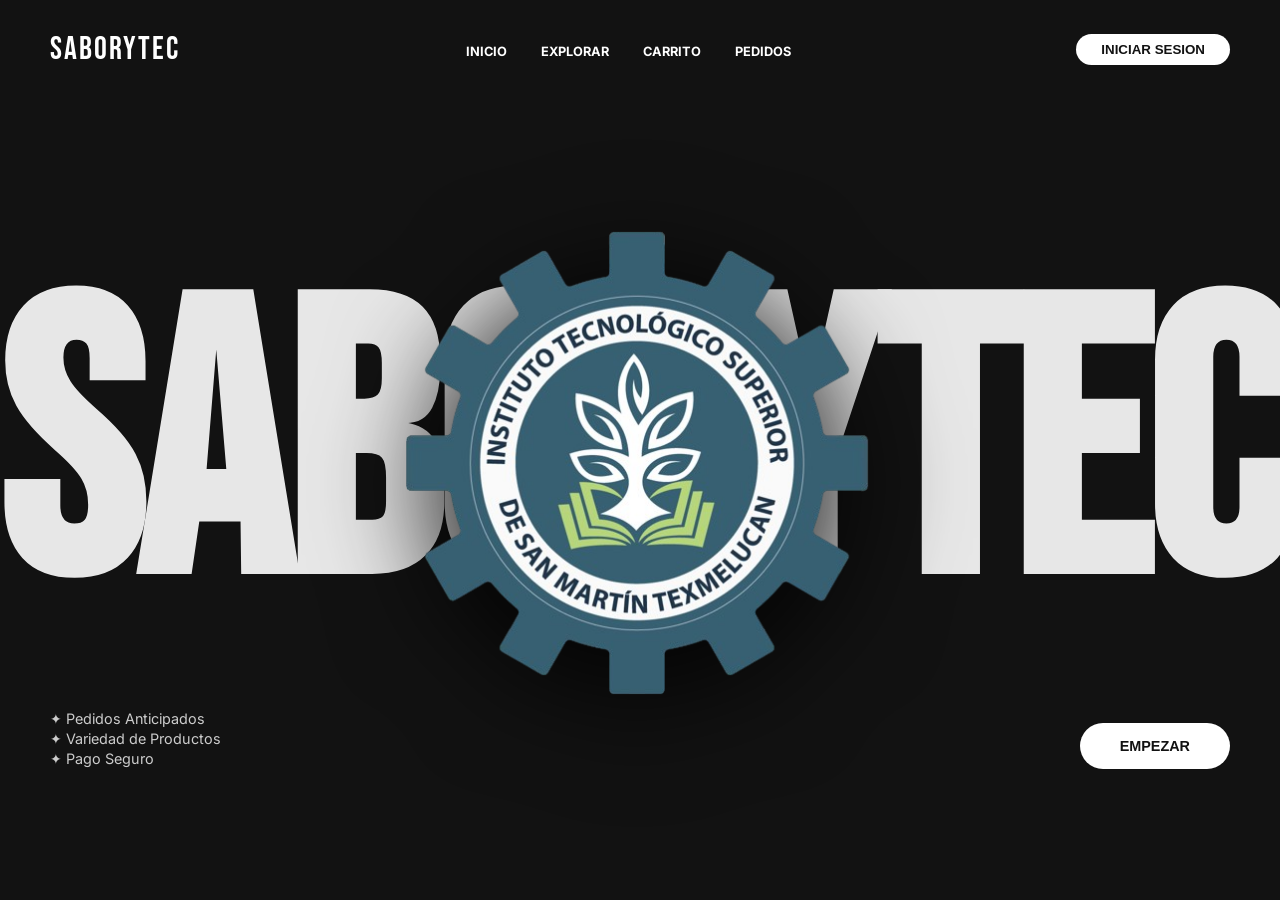
==== index.html @ 766bae6b "Usuarios y Horarios funcionando correctamente" ====
<!DOCTYPE html>
<html lang="es">
<head>
    <meta charset="UTF-8">
    <meta name="viewport" content="width=device-width, initial-scale=1.0">
    <title>Saborytec | Bienvenida</title>
    <link rel="stylesheet" href="../css/index.css">
    <link href="https://fonts.googleapis.com/css2?family=Bebas+Neue&family=Inter:wght@300;400&display=swap" rel="stylesheet">
</head>
<body>

    <header class="navbar">
        <div class="logo">SABORYTEC</div>
        <nav class="nav-links">
            <a href="#">INICIO</a>
            <a href="#">EXPLORAR</a>
            <a href="#">CARRITO</a>
            <a href="#">PEDIDOS</a>
        </nav>
        <button class="cart-btn" onclick="window.location.href='../views/login.html'">INICIAR SESION</button>
    </header>

    <main class="hero">
        <div class="text-container">
            <h1 class="bg-title">SABORYTEC</h1>
        </div>

        <div class="product-wrapper">
            <img src="../assets/img/Logo_ITSSMT.png" alt="LOGO" class="coffee-cup">
        </div>

        <div class="hero-bottom">
            <p class="description">
                ✦ Pedidos Anticipados
                <br>
                ✦ Variedad de Productos
                <br>
                ✦ Pago Seguro
                
                
            </p>
            <button class="order-btn" onclick="window.location.href='../views/login.html'">EMPEZAR</button>
        </div>
    </main>

</body>
</html>
---- css/index.css ----
:root {
    --primary: #ffffff;
    --bg-dark: #121212;
    --text-muted: #888;
}

* {
    margin: 0;
    padding: 0;
    box-sizing: border-box;
}

body {
    background-color: var(--bg-dark);
    font-family: 'Inter', sans-serif;
    color: white;
    overflow: hidden;
    height: 100vh;
}

/* HEADER */
.navbar {
    display: flex;
    justify-content: space-between;
    align-items: center;
    padding: 30px 50px;
    z-index: 100;

}

.logo {
    font-family: 'Bebas Neue', cursive;
    font-size: 2rem;
    color: var(--primary);
    letter-spacing: 2px;
}

.nav-links a {
    color: var(--primary);
    text-decoration: none;
    font-size: 0.8rem;
    font-weight: 700;
    margin: 0 15px;
}

.cart-btn {
    background: var(--primary);
    border: none;
    color: var(--bg-dark);
    padding: 8px 25px;
    border-radius: 20px;
    font-weight: 800;
    cursor: pointer;
}
/*FIN HEADER*/

/* Sección Hero */
.hero {
    position: relative;
    height: 80vh;
    display: flex;
    justify-content: center;
    align-items: center;
}

/* Texto de fondo masivo */
.bg-title {
    font-family: 'Bebas Neue', cursive;
    font-size: 30vw; 
    color: var(--primary);
    line-height: 0.8;
    letter-spacing: -5px;
    pointer-events: none;
    opacity: 0.9;
}

/* Wrapper del Producto */
.product-wrapper {
    position: absolute;
    width: 100%;
    height: 100%;
    display: flex;
    justify-content: center;
    align-items: center;
    z-index: 10;
    pointer-events: none; 
}

.coffee-cup {
    width: 50vw; 
    max-width: 500px;
    transform: rotate(0deg) translateY(0);  
    filter: drop-shadow(0 20px 50px rgba(0,0,0,0.8));
    animation: slideFromTop 1.5s cubic-bezier(0.16, 1, 0.3, 1) forwards;
    border-radius: 100px; 
}

.floating-rock {
    position: absolute;
    width: 120px;
    top: 30%;
    left: 45%;
    filter: brightness(0.5);
    animation: float 4s infinite ease-in-out;
}

/* Etiqueta "NEW" Estilo Sello */
.new-tag {
    position: absolute;
    top: 20%;
    right: 20%;
    width: 120px;
    height: 120px;
}

.new-tag span {
    position: absolute;
    top: 50%;
    left: 50%;
    transform: translate(-50%, -50%);
    font-weight: 900;
    font-size: 1.2rem;
    color: var(--primary);
}

/* Animaciones */
@keyframes slideFromTop {
    from {
        transform: translateY(-150px) rotate(0deg); 
        opacity: 0;
    }
    to {
        transform: translateY(0) rotate(0deg); 
        opacity: 1;
    }
}

/* Bottom UI */
.hero-bottom {
    position: absolute;
    bottom: 50px;
    width: 100%;
    padding: 0 50px;
    display: flex;
    justify-content: space-between;
    align-items: flex-end;
}

.description {
    font-size: 0.9rem;
    line-height: 1.4;
    color: #ccc;
    max-width: 400px;
}

.order-btn {
    background: var(--primary);
    color: var(--bg-dark);
    border: none;
    padding: 15px 40px;
    border-radius: 30px;
    font-weight: 800;
    font-size: 0.9rem;
    cursor: pointer;
    transition: 0.3s;
}

.order-btn:hover {
    transform: scale(1.05);
    background: white;
}
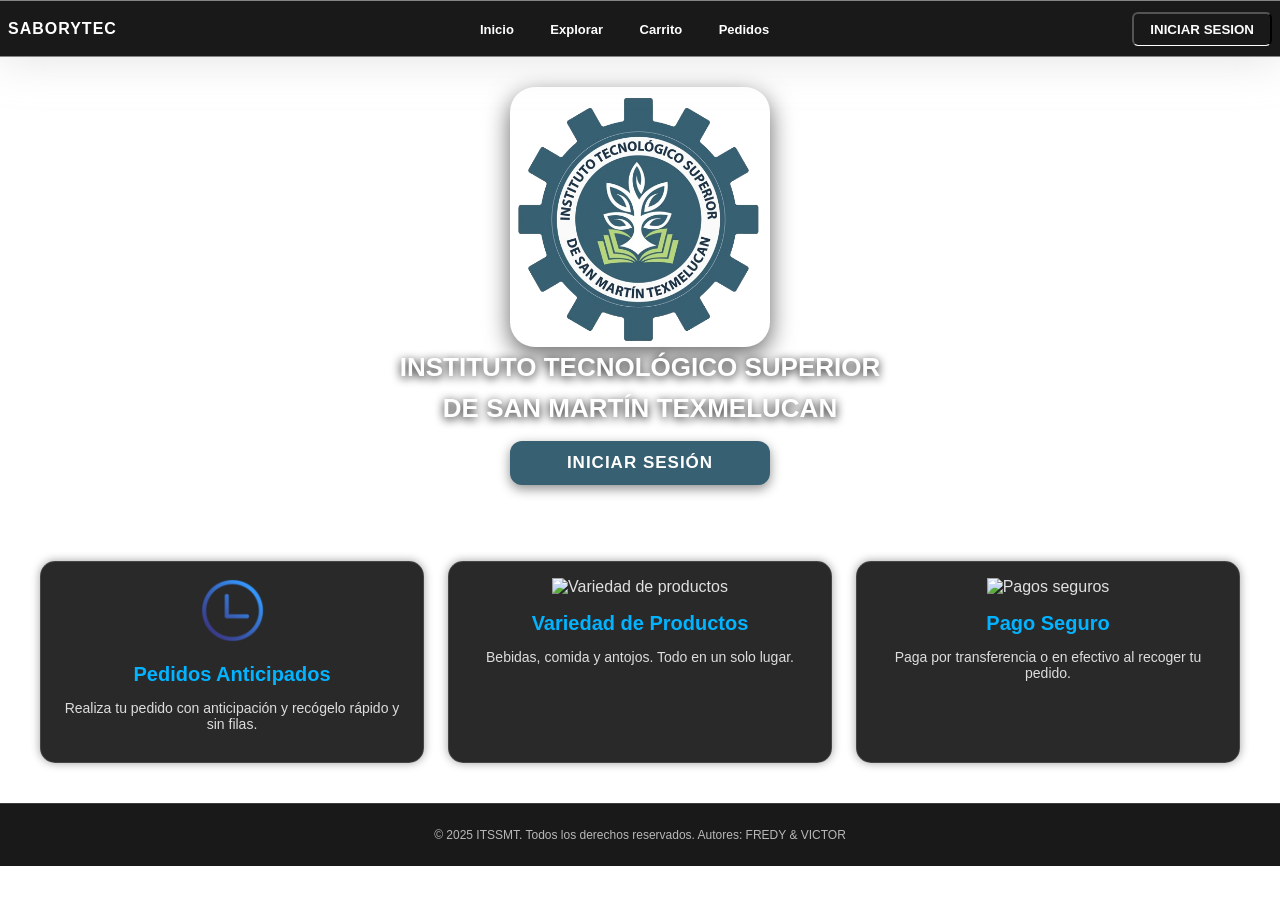
==== commit 72a11033: "Explorar y carritos" ====
--- a/index.html
+++ b/index.html
@@ -1,47 +1,81 @@
 <!DOCTYPE html>
 <html lang="es">
 <head>
-    <meta charset="UTF-8">
-    <meta name="viewport" content="width=device-width, initial-scale=1.0">
-    <title>Saborytec | Bienvenida</title>
-    <link rel="stylesheet" href="../css/index.css">
-    <link href="https://fonts.googleapis.com/css2?family=Bebas+Neue&family=Inter:wght@300;400&display=swap" rel="stylesheet">
+  <meta charset="UTF-8">
+  <meta name="viewport" content="width=device-width, initial-scale=1.0">
+  <title>Saborytec | Bienvenida</title>
+  <link rel="stylesheet" href="../css/index.css">
 </head>
+
 <body>
 
-    <header class="navbar">
-        <div class="logo">SABORYTEC</div>
-        <nav class="nav-links">
-            <a href="#">INICIO</a>
-            <a href="#">EXPLORAR</a>
-            <a href="#">CARRITO</a>
-            <a href="#">PEDIDOS</a>
-        </nav>
-        <button class="cart-btn" onclick="window.location.href='../views/login.html'">INICIAR SESION</button>
-    </header>
+  <!-- HEADER -->
+  <header class="header">
+    <div class="logo"><h1>SABORYTEC</h1></div>
 
-    <main class="hero">
-        <div class="text-container">
-            <h1 class="bg-title">SABORYTEC</h1>
-        </div>
+    <nav class="nav">
+        <a href="#">Inicio</a>
+        <a href="#">Explorar</a>
+        <a href="#">Carrito</a>
+        <a href="#">Pedidos</a>
+    </nav>
 
-        <div class="product-wrapper">
-            <img src="../assets/img/Logo_ITSSMT.png" alt="LOGO" class="coffee-cup">
-        </div>
+    <button class="login-btn" onclick="window.location.href='views/login.html'">INICIAR SESION</button>
+  </header>
 
-        <div class="hero-bottom">
-            <p class="description">
-                ✦ Pedidos Anticipados
-                <br>
-                ✦ Variedad de Productos
-                <br>
-                ✦ Pago Seguro
-                
-                
-            </p>
-            <button class="order-btn" onclick="window.location.href='../views/login.html'">EMPEZAR</button>
-        </div>
-    </main>
+  
+  <div class="scroll">
+
+    <!-- LOGO + TITULOS -->
+    <img src="../assets/img/Logo_ITSSMT.png" class="logob" alt="Logo Saborytec">
+
+    <h2 class="titulo">INSTITUTO TECNOLÓGICO SUPERIOR</h2>
+    <h2 class="titulo">DE SAN MARTÍN TEXMELUCAN</h2>
+
+    <!-- BOTON -->
+    <button class="botonIniciar" onclick="window.location.href='views/login.html'">
+      <span class="botonText">INICIAR SESIÓN</span>
+    </button>
+
+    <p class="modoInvitado">
+      ✦ Plataforma oficial para realizar pedidos anticipados de productos y comida.
+    </p>
+
+  </div>
+
+
+  <!-- SECCIÓN 1 -->
+  <section class="container">
+    <div class="cards">
+
+      <div class="card blocked">
+        <img src="../assets/img/relog.png" alt="Pedidos Anticipados">
+        <h3>Pedidos Anticipados</h3>
+        <p>Realiza tu pedido con anticipación y recógelo rápido y sin filas.</p>
+      </div>
+
+      <div class="card blocked">
+        <img src="../Assets/img/carrito.png" alt="Variedad de productos">
+        <h3>Variedad de Productos</h3>
+        <p>Bebidas, comida y antojos. Todo en un solo lugar.</p>
+      </div>
+
+      <div class="card blocked">
+        <img src="../Assets/img/pagos.png" alt="Pagos seguros">
+        <h3>Pago Seguro</h3>
+        <p>Paga por transferencia o en efectivo al recoger tu pedido.</p>
+      </div>
+
+    </div>
+  </section>
+
+
+  <!-- FOOTER -->
+  <footer class="footer">
+    <p class="footerText">
+      © 2025 ITSSMT. Todos los derechos reservados. Autores: FREDY & VICTOR
+    </p>
+  </footer>
 
 </body>
-</html>+</html>
--- a/css/index.css
+++ b/css/index.css
@@ -1,171 +1,196 @@
-:root {
-    --primary: #ffffff;
-    --bg-dark: #121212;
-    --text-muted: #888;
+/* ===========================
+   GLOBAL
+=========================== */
+body {
+  margin: 0;
+  font-family: Verdana, Geneva, Tahoma, sans-serif;
+  background: url('../Assets/img/rebajado.jpg') no-repeat center center fixed;
+  background-size: cover;
+  color: #e0e0e0;
 }
 
-* {
-    margin: 0;
-    padding: 0;
-    box-sizing: border-box;
-}
 
-body {
-    background-color: var(--bg-dark);
-    font-family: 'Inter', sans-serif;
-    color: white;
-    overflow: hidden;
-    height: 100vh;
-}
-
-/* HEADER */
-.navbar {
-    display: flex;
-    justify-content: space-between;
-    align-items: center;
-    padding: 30px 50px;
-    z-index: 100;
-
+/* ===========================
+   HEADER
+=========================== */
+/*header*/
+.header {
+  background-color: #1a1919ff;
+  padding: 0.5rem;
+  display: flex;
+  justify-content: space-between;
+  align-items: center;
+  border-bottom: 1px solid #cccccc99;
+  border-top: 1px solid #cccccc99;
+  box-shadow: 0 0 45px 0 #cccccc99;
+  position: sticky;
+  top: 0;
+  z-index: 1000;
 }
 
 .logo {
-    font-family: 'Bebas Neue', cursive;
-    font-size: 2rem;
-    color: var(--primary);
-    letter-spacing: 2px;
+  font-size: 0.5rem;
+  font-weight: 700;
+  color: #ffffff;
+  letter-spacing: 1px;
+  font-weight: bold;
 }
 
-.nav-links a {
-    color: var(--primary);
-    text-decoration: none;
-    font-size: 0.8rem;
-    font-weight: 700;
-    margin: 0 15px;
+.nav a {
+  text-decoration: none;
+  background: none;
+  color: #ffffff;
+  padding: 0.5rem 1rem;
+  border-radius: 6px;
+  font-weight: 600;
+  transition: all 0.25s ease;
+  font-size: 13px;
 }
 
-.cart-btn {
-    background: var(--primary);
-    border: none;
-    color: var(--bg-dark);
-    padding: 8px 25px;
-    border-radius: 20px;
-    font-weight: 800;
-    cursor: pointer;
-}
-/*FIN HEADER*/
-
-/* Sección Hero */
-.hero {
-    position: relative;
-    height: 80vh;
-    display: flex;
-    justify-content: center;
-    align-items: center;
+.nav a:hover {
+  border-bottom: 3px solid #fff;
+  color: #fff;
 }
 
-/* Texto de fondo masivo */
-.bg-title {
-    font-family: 'Bebas Neue', cursive;
-    font-size: 30vw; 
-    color: var(--primary);
-    line-height: 0.8;
-    letter-spacing: -5px;
-    pointer-events: none;
-    opacity: 0.9;
+.login-btn {
+  text-decoration: none;
+  background: none;
+  color: #fdfdfd;
+  border-bottom: 1px solid #fff;
+  padding: 0.5rem 1rem;
+  border-radius: 6px;
+  cursor: pointer;
+  font-weight: 600;
+  transition: color 0.25s ease;
 }
 
-/* Wrapper del Producto */
-.product-wrapper {
-    position: absolute;
-    width: 100%;
-    height: 100%;
-    display: flex;
-    justify-content: center;
-    align-items: center;
-    z-index: 10;
-    pointer-events: none; 
+.login-btn:hover {
+  border: 0;
+  border-bottom: 3px solid #fff;
+  color: #fff;
+}
+/*fin header*/
+
+
+/* ===========================
+   SCROLL + BIENVENIDA
+=========================== */
+.scroll {
+  display: flex;
+  flex-direction: column;
+  align-items: center;
+  text-align: center;
 }
 
-.coffee-cup {
-    width: 50vw; 
-    max-width: 500px;
-    transform: rotate(0deg) translateY(0);  
-    filter: drop-shadow(0 20px 50px rgba(0,0,0,0.8));
-    animation: slideFromTop 1.5s cubic-bezier(0.16, 1, 0.3, 1) forwards;
-    border-radius: 100px; 
+.logob {
+  width: 260px;
+  height: 260px;
+  border-radius: 25px;
+  margin-top: 30px;
+  box-shadow: 0 8px 25px rgba(0,0,0,0.6);
 }
 
-.floating-rock {
-    position: absolute;
-    width: 120px;
-    top: 30%;
-    left: 45%;
-    filter: brightness(0.5);
-    animation: float 4s infinite ease-in-out;
+.titulo {
+  font-size: 26px;
+  font-weight: 700;
+  color: #ffffff;
+  margin: 5px 0;
+  text-shadow: 0 2px 10px #000;
 }
 
-/* Etiqueta "NEW" Estilo Sello */
-.new-tag {
-    position: absolute;
-    top: 20%;
-    right: 20%;
-    width: 120px;
-    height: 120px;
+.botonIniciar {
+  background-color: #376072;
+  padding: 12px 30px;
+  border-radius: 12px;
+  width: 260px;
+  border: none;
+  cursor: pointer;
+  margin-top: 12px;
+  transition: 0.3s ease;
+  box-shadow: 0 4px 12px #00000070;
 }
 
-.new-tag span {
-    position: absolute;
-    top: 50%;
-    left: 50%;
-    transform: translate(-50%, -50%);
-    font-weight: 900;
-    font-size: 1.2rem;
-    color: var(--primary);
+.botonIniciar:hover {
+  transform: scale(1.04);
+  box-shadow: 0 6px 18px #00000080;
 }
 
-/* Animaciones */
-@keyframes slideFromTop {
-    from {
-        transform: translateY(-150px) rotate(0deg); 
-        opacity: 0;
-    }
-    to {
-        transform: translateY(0) rotate(0deg); 
-        opacity: 1;
-    }
+.botonText {
+  color: #fff;
+  font-size: 17px;
+  font-weight: bold;
+  letter-spacing: 1px;
 }
 
-/* Bottom UI */
-.hero-bottom {
-    position: absolute;
-    bottom: 50px;
-    width: 100%;
-    padding: 0 50px;
-    display: flex;
-    justify-content: space-between;
-    align-items: flex-end;
+.modoInvitado {
+  margin-top: 15px;
+  font-size: 18px;
+  color: #ffffff;
+  max-width: 80%;
+  line-height: 1.4;
 }
 
-.description {
-    font-size: 0.9rem;
-    line-height: 1.4;
-    color: #ccc;
-    max-width: 400px;
+
+/* ===========================
+   CARDS - FEATURES
+=========================== */
+.container {
+  max-width: 1200px;
+  margin: 17px auto;
+  padding: 0rem;
 }
 
-.order-btn {
-    background: var(--primary);
-    color: var(--bg-dark);
-    border: none;
-    padding: 15px 40px;
-    border-radius: 30px;
-    font-weight: 800;
-    font-size: 0.9rem;
-    cursor: pointer;
-    transition: 0.3s;
+.cards {
+  display: grid;
+  grid-template-columns: repeat(auto-fit, minmax(260px, 1fr));
+  gap: 1.5rem;
 }
 
-.order-btn:hover {
-    transform: scale(1.05);
-    background: white;
-}+.card {
+  padding: 1rem;
+  border-radius: 15px;
+  background-color: #1a1a1aee;
+  text-align: center;
+  transition: 0.3s ease;
+  box-shadow: 0 0 10px #00000060;
+  border: 1px solid #ffffff22;
+}
+
+.card:hover {
+  transform: translateY(-6px);
+  box-shadow: 0 0 25px #ffffff55;
+}
+
+.card img {
+  width: 65px;
+  height: 65px;
+  margin-bottom: 10px;
+}
+
+.card h3 {
+  color: #03b3ff;
+  font-size: 20px;
+  margin: 0.4rem 0;
+}
+
+.card p {
+  color: #ddd;
+  font-size: 14px;
+}
+
+
+/* ===========================
+   FOOTER
+=========================== */
+.footer {
+  background-color: #1a1919ff;
+  padding: 12px;
+  text-align: center;
+  margin-top: 40px;
+  border-top: 1px solid #cccccc33;
+}
+
+.footerText {
+  font-size: 12px;
+  opacity: 0.8;
+}
